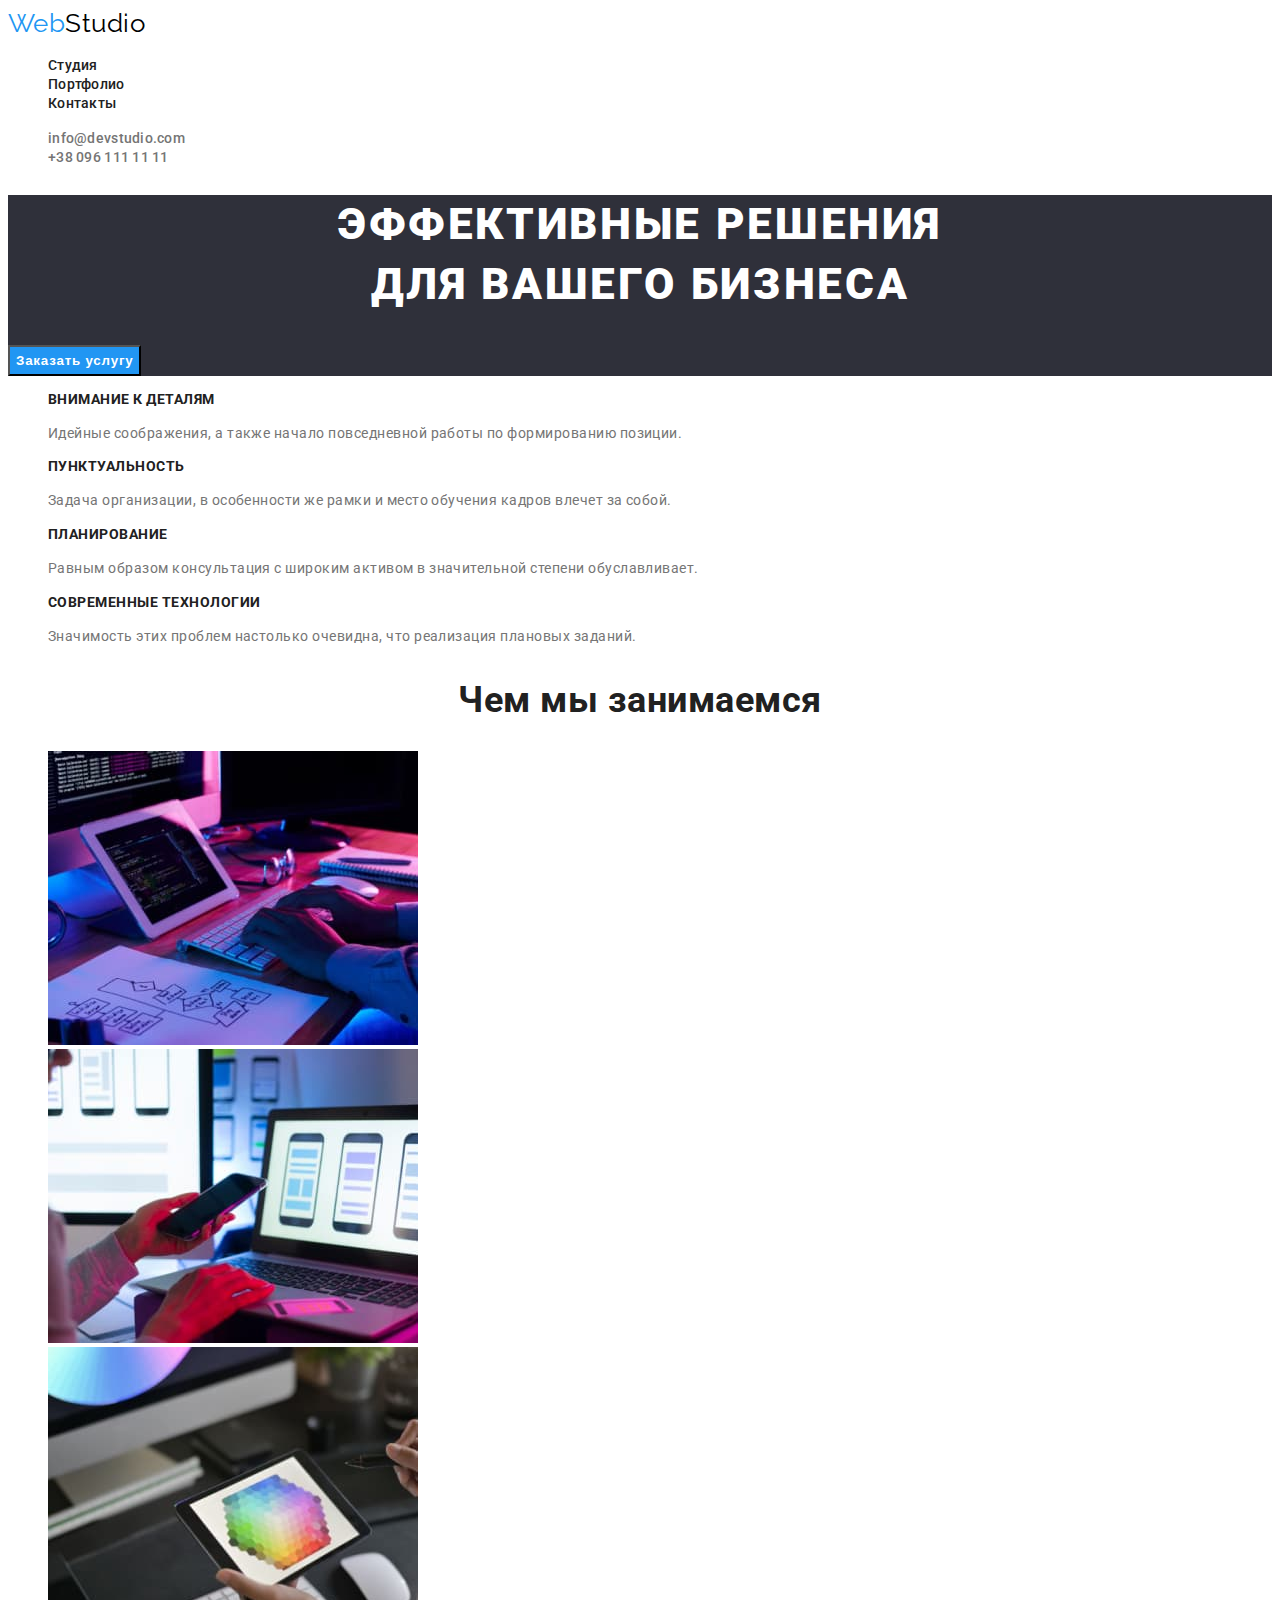
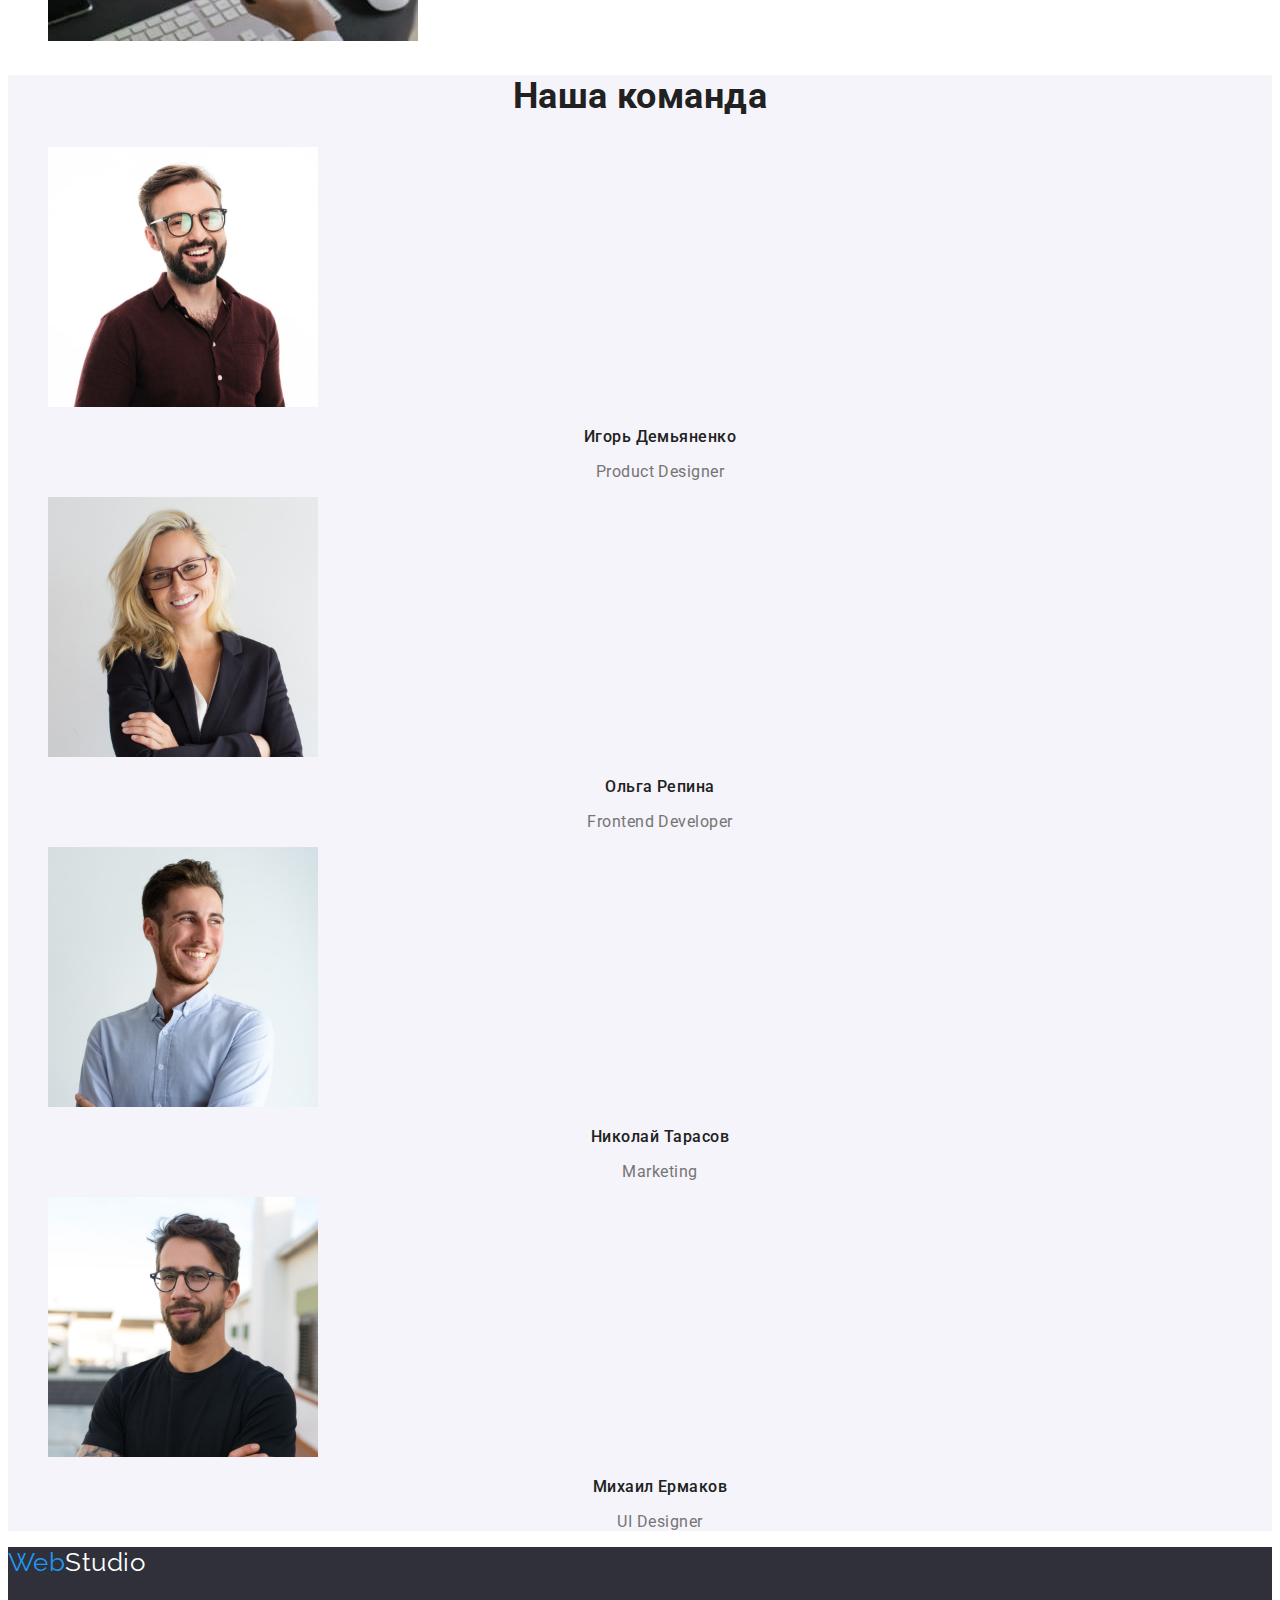
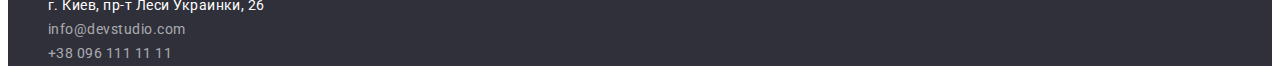
==== index.html @ b795ada8 "copy hw-02" ====
<!DOCTYPE html>
<html lang="ru">

<head>
  <meta charset="UTF-8" />
  <meta http-equiv="X-UA-Compatible" content="IE=edge" />
  <meta name="viewport" content="width=device-width, initial-scale=1.0" />
  <title>WebStudio Портфолио</title>
  <link rel="preconnect" href="https://fonts.gstatic.com" />
  <link href="https://fonts.googleapis.com/css2?family=Raleway:wght@700&family=Roboto:wght@400;500;700;900&display=swap"
    rel="stylesheet" />
  <link rel="stylesheet" href="https://cdnjs.cloudflare.com/ajax/libs/modern-normalize/1.0.0/modern-normalize.min.css"
    integrity="sha512-ISS7cAi1PEhQ8jnbJpJZMd29NlhNj4AWYyLOSp2CE/CsHxTCu+r+t0D2yoJudVrd0/8fTVPUVDzY5Tvli75u/g=="
    crossorigin="anonymous" />
  <link rel="stylesheet" href="./css/styles.css" />
</head>

<body>
  <header class="white-bg">
    <a class="logo" href="./index.html"><span class="l1">Web</span><span class="l2">Studio</span>
    </a>
    <nav>
      <ul class="list">
        <li><a class="nav" href="./index.html">Студия</a></li>
        <li><a class="nav" href="./portfolio.html">Портфолио</a></li>
        <li><a class="nav" href="">Контакты</a></li>
      </ul>
    </nav>
    <ul class="list">
      <li>
        <a class="links-top" href="mailto:info@devstudio.com" target="_blank">info@devstudio.com</a>
      </li>
      <li>
        <a class="links-top" href="tel:+380961111111" target="_blank">+38 096 111 11 11</a>
      </li>
    </ul>
  </header>
  <main>
    <section class="dark-bg">
      <h1 class="ind-h1">
        Эффективные решения<br /><span class="white-space">для вашего бизнеса</span>
      </h1>
      <button class="ind-btn" type="button">Заказать услугу</button>
    </section>
    <section>
      <ul class="list">
        <li>
          <h3 class="ind-list1-h3">Внимание к деталям</h3>
          <p class="ind-list1-p">
            Идейные соображения, а также начало повседневной работы по
            формированию позиции.
          </p>
        </li>
        <li>
          <h3 class="ind-list1-h3">Пунктуальность</h3>
          <p class="ind-list1-p">
            Задача организации, в особенности же рамки и место обучения кадров
            влечет за собой.
          </p>
        </li>
        <li>
          <h3 class="ind-list1-h3">Планирование</h3>
          <p class="ind-list1-p">
            Равным образом консультация с широким активом в значительной
            степени обуславливает.
          </p>
        </li>
        <li>
          <h3 class="ind-list1-h3">Современные технологии</h3>
          <p class="ind-list1-p">
            Значимость этих проблем настолько очевидна, что реализация
            плановых заданий.
          </p>
        </li>
      </ul>
    </section>
    <section>
      <h2 class="ind-h2">Чем мы занимаемся</h2>
      <ul class="list">
        <li>
          <img src="./images/we-do/img-01.jpg" width="370" height="294" alt="Планирование" />
        </li>
        <li>
          <img src="./images/we-do/img-02.jpg" width="370" height="294" alt="Дизайн" />
        </li>
        <li>
          <img src="./images/we-do/img-03.jpg" width="370" height="294" alt="Цвет" />
        </li>
      </ul>
    </section>
    <section class="light-bg">
      <h2 class="ind-h2">Наша команда</h2>
      <ul class="list">
        <li>
          <img src="./images/team/img-01.jpg" width="270" height="260" alt="Игорь Демьяненко" />
          <h3 class="ind-list2-h3">Игорь Демьяненко</h3>
          <p class="ind-list2-p">Product Designer</p>
        </li>
        <li>
          <img src="./images/team/img-02.jpg" width="270" height="260" alt="Ольга Репина" />
          <h3 class="ind-list2-h3">Ольга Репина</h3>
          <p class="ind-list2-p">Frontend Developer</p>
        </li>
        <li>
          <img src="./images/team/img-03.jpg" width="270" height="260" alt="Николай Тарасов" />
          <h3 class="ind-list2-h3">Николай Тарасов</h3>
          <p class="ind-list2-p">Marketing</p>
        </li>
        <li>
          <img src="./images/team/img-04.jpg" width="270" height="260" alt="Михаил Ермаков" />
          <h3 class="ind-list2-h3">Михаил Ермаков</h3>
          <p class="ind-list2-p">UI Designer</p>
        </li>
      </ul>
    </section>
  </main>
  <footer class="dark-bg">
    <a class="logo" href="./index.html"><span class="l1">Web</span><span class="l3">Studio</span>
    </a>
    <address>
      <ul class="list">
        <li>
          <a class="address" href="https://goo.gl/maps/Poxogy9ZwxsRHQay8" target="_blank">г. Киев, пр-т Леси Украинки,
            26</a>
        </li>
        <li>
          <a class="links-bot" href="mailto:info@devstudio.com" target="_blank">info@devstudio.com</a>
        </li>
        <li>
          <a class="links-bot" href="tel:+380961111111" target="_blank">+38 096 111 11 11</a>
        </li>
      </ul>
    </address>
  </footer>
</body>

</html>
---- css/styles.css ----
:root {
  --text-cl: #212121;
  --text-alt-cl: #757575;
  --text-logo-cl: #000000;
  --text-links-cl: #ffffff;
  --text-bot-links-cl: rgba(255, 255, 255, 0.6);
  --text-accent-cl: #2196f3;

  --bg-darck-cl: #2f303a;
  --bg-light-cl: #f5f4fa;
  --bg-white-cl: #ffffff;

  --font-main: "Roboto", Arial, Helvetica, sans-serif;
  --font-logo: "Raleway", Arial, Helvetica, sans-serif;
}

body {
  font-display: optional;
  font-family: var(--font-main);
  letter-spacing: 0.03em;
  color: var(--text-cl);
}

.logo {
  font-family: var(--font-logo);
  font-size: 26px;
  line-height: 1.19;
  text-decoration: none;
}

.logo .l1 {
  color: var(--text-accent-cl);
}

.logo .l2 {
  color: var(--text-logo-cl);
}

.logo .l3 {
  color: var(--text-links-cl);
}

.list {
  list-style: none;
}

.nav {
  font-weight: 500;
  font-size: 14px;
  line-height: 1.14;
  letter-spacing: 0.02em;
  color: inherit;
  text-decoration: none;
}

.nav:hover,
.nav:focus {
  color: var(--text-accent-cl);
}

.links-top {
  font-weight: 500;
  font-size: 14px;
  line-height: 1.14;
  letter-spacing: 0.02em;
  color: var(--text-alt-cl);
  text-decoration: none;
}

.links-top:hover,
.links-top:focus {
  color: var(--text-accent-cl);
}

.white-bg {
  background-color: var(--bg-white-cl);
}
.dark-bg {
  background-color: var(--bg-darck-cl);
}
.light-bg {
  background-color: var(--bg-light-cl);
}

.ind-h1 {
  font-weight: 900;
  font-size: 44px;
  line-height: 1.36;
  text-align: center;
  letter-spacing: 0.06em;
  color: var(--text-links-cl);
  text-transform: uppercase;
}

.white-space {
  white-space: nowrap;
}

.ind-btn {
  font-weight: 700;
  line-height: 1.88;
  display: flex;
  text-align: center;
  letter-spacing: 0.06em;
  color: var(--text-links-cl);
  background-color: var(--text-accent-cl);
  cursor: pointer;
}

.ind-list1-h3 {
  font-weight: 700;
  font-size: 14px;
  line-height: 1.14;
  text-transform: uppercase;
}

.ind-list1-p {
  font-size: 14px;
  line-height: 1.71;
  color: var(--text-alt-cl);
}

.ind-h2 {
  font-size: 36px;
  line-height: 1.17;
  text-align: center;
  font-weight: 700;
}

.ind-list2-h3 {
  font-weight: 500;
  font-size: 16px;
  line-height: 1.19;
  text-align: center;
  letter-spacing: 0.03em;
}

.ind-list2-p {
  line-height: 1.19;
  font-size: 16px;
  text-align: center;
  letter-spacing: 0.03em;
  color: var(--text-alt-cl);
}

.visually-hidden {
  position: absolute !important;
  clip: rect(1px 1px 1px 1px);
  clip: rect(1px, 1px, 1px, 1px);
  padding: 0 !important;
  border: 0 !important;
  height: 1px !important;
  width: 1px !important;
  overflow: hidden;
}

.por_btn {
  font-weight: 500;
  text-align: center;
  line-height: 1.63;
  background-color: var(--bg-light-cl);
  cursor: pointer;
}

.por_btn:hover,
.por_btn:focus {
  background-color: var(--text-accent-cl);
  color: var(--text-links-cl);
}

.por-list1-h2 {
  font-weight: 700;
  font-size: 18px;
  line-height: 2;
  letter-spacing: 0.06em;
}

.por-list1-p {
  font-size: 16px;
  line-height: 1.88;
  letter-spacing: 0.03em;
  color: var(--text-alt-cl);
}

.address {
  font-style: normal;
  font-size: 14px;
  line-height: 1.71;
  color: var(--text-links-cl);
  text-decoration: none;
}

.address:hover,
.address:focus {
  color: var(--text-accent-cl);
}

.links-bot {
  font-style: normal;
  font-size: 14px;
  line-height: 1.71;
  color: var(--text-bot-links-cl);
  text-decoration: none;
}

.links-bot:hover,
.links-bot:focus {
  color: var(--text-accent-cl);
}
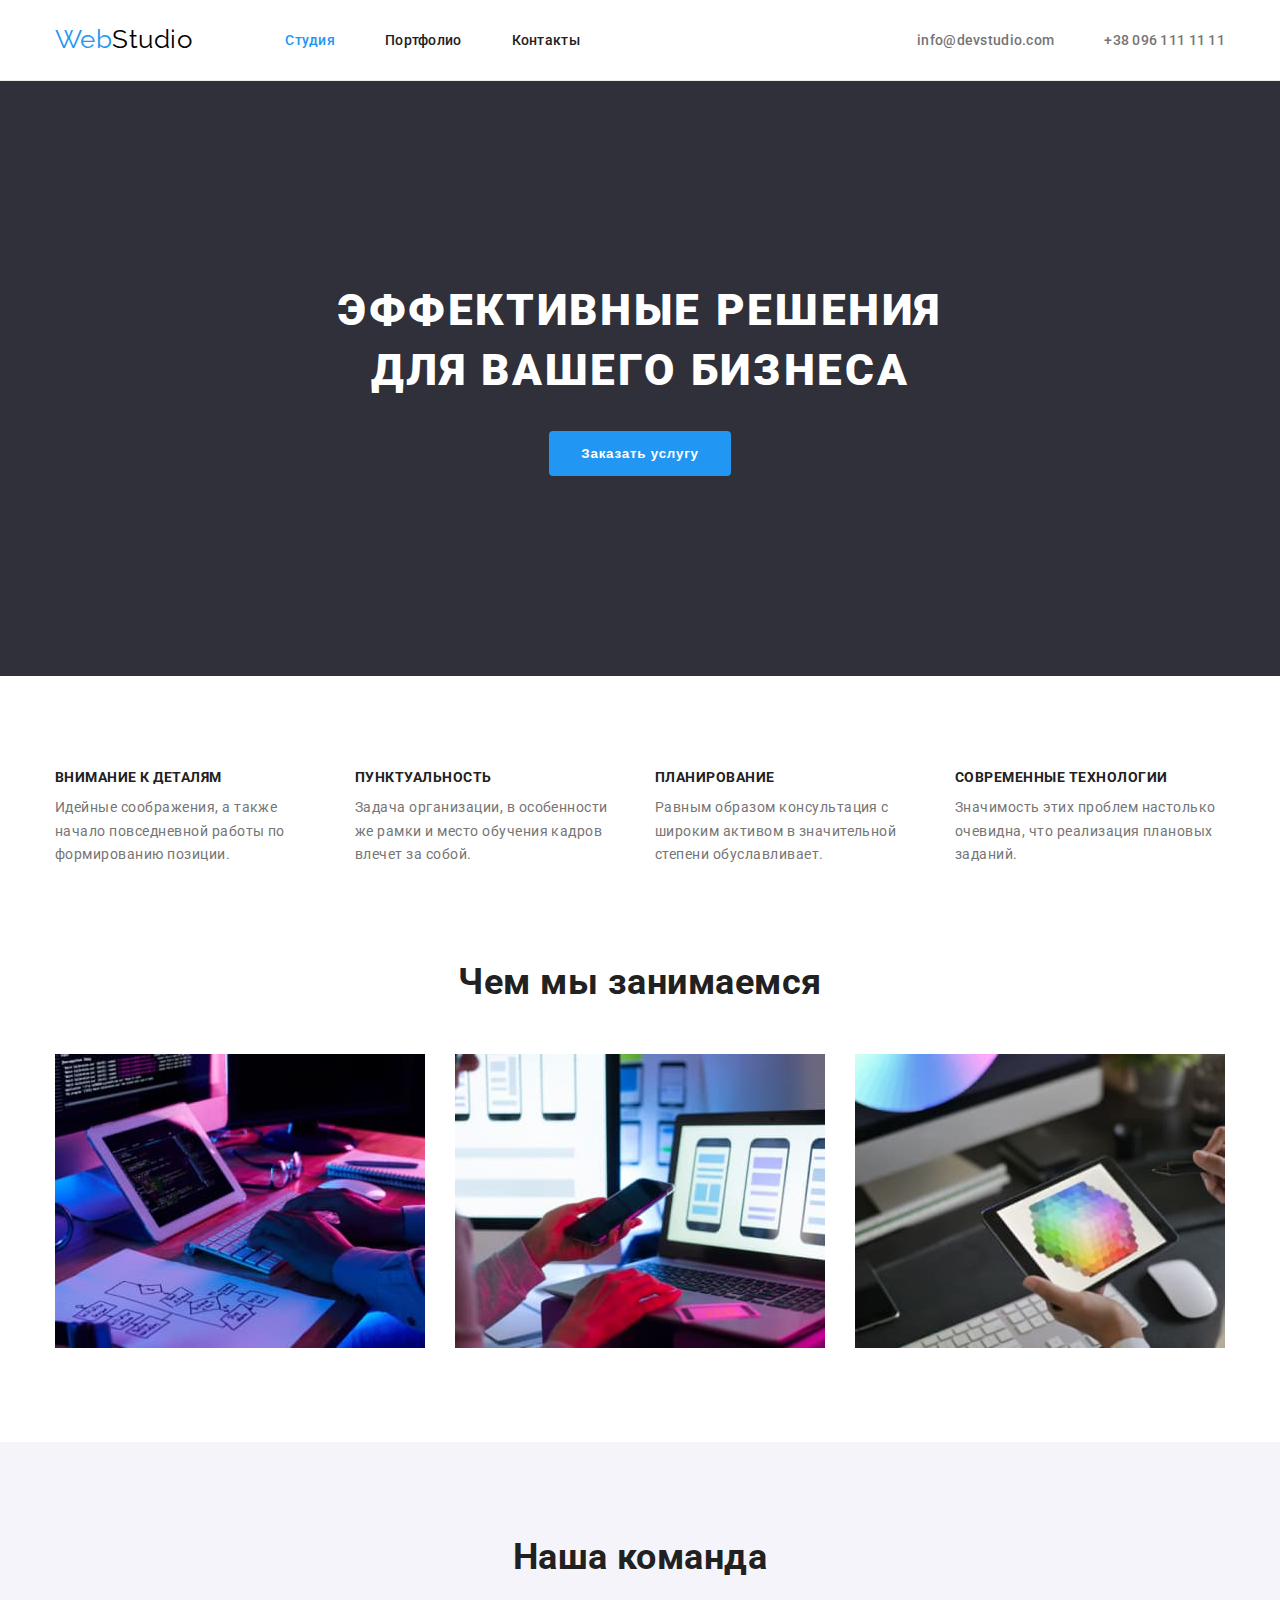
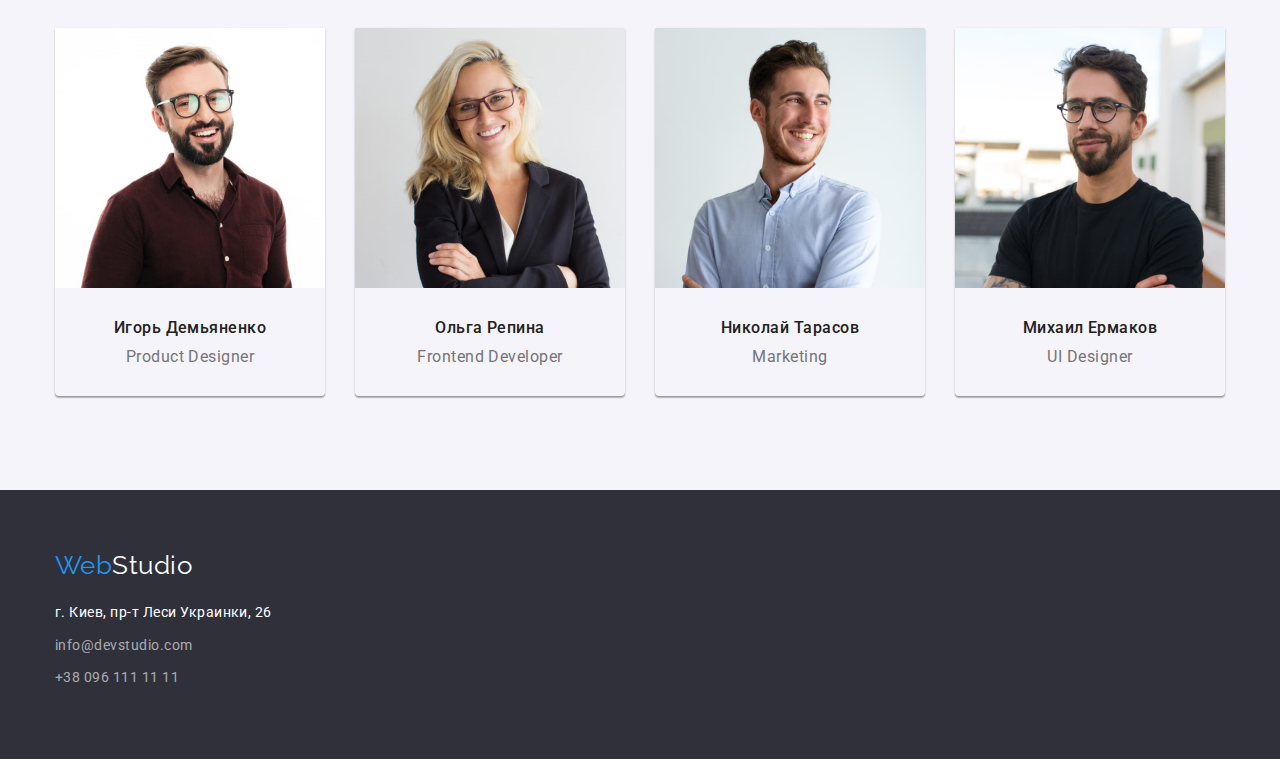
==== commit e5de588e: "hw-03" ====
--- a/index.html
+++ b/index.html
@@ -5,7 +5,7 @@
   <meta charset="UTF-8" />
   <meta http-equiv="X-UA-Compatible" content="IE=edge" />
   <meta name="viewport" content="width=device-width, initial-scale=1.0" />
-  <title>WebStudio Портфолио</title>
+  <title>WebStudio Студия</title>
   <link rel="preconnect" href="https://fonts.gstatic.com" />
   <link href="https://fonts.googleapis.com/css2?family=Raleway:wght@700&family=Roboto:wght@400;500;700;900&display=swap"
     rel="stylesheet" />
@@ -16,122 +16,148 @@
 </head>
 
 <body>
-  <header class="white-bg">
-    <a class="logo" href="./index.html"><span class="l1">Web</span><span class="l2">Studio</span>
-    </a>
-    <nav>
-      <ul class="list">
-        <li><a class="nav" href="./index.html">Студия</a></li>
-        <li><a class="nav" href="./portfolio.html">Портфолио</a></li>
-        <li><a class="nav" href="">Контакты</a></li>
-      </ul>
-    </nav>
-    <ul class="list">
-      <li>
-        <a class="links-top" href="mailto:info@devstudio.com" target="_blank">info@devstudio.com</a>
-      </li>
-      <li>
-        <a class="links-top" href="tel:+380961111111" target="_blank">+38 096 111 11 11</a>
-      </li>
-    </ul>
+  <header class="white-bg page-header">
+    <div class="container">
+      <div class="page-top">
+        <a class="logo " href="./index.html"><span class="l1">Web</span><span class="l2">Studio</span></a>
+        <nav class="">
+          <ul class="list menu">
+            <li class="item"><a class="nav select" href="./index.html">Студия</a></li>
+            <li class="item"><a class="nav" href="./portfolio.html">Портфолио</a></li>
+            <li class="item"><a class="nav" href="">Контакты</a></li>
+          </ul>
+        </nav>
+        <ul class="list contacts-list ">
+          <li class="item">
+            <a class="links-top" href="mailto:info@devstudio.com" target="_blank">info@devstudio.com</a>
+          </li>
+          <li class="item">
+            <a class="links-top" href="tel:+380961111111" target="_blank">+38 096 111 11 11</a>
+          </li>
+        </ul>
+      </div>
+    </div>
   </header>
+
   <main>
-    <section class="dark-bg">
-      <h1 class="ind-h1">
-        Эффективные решения<br /><span class="white-space">для вашего бизнеса</span>
-      </h1>
-      <button class="ind-btn" type="button">Заказать услугу</button>
+    <section class="cta dark-bg">
+      <div class="container">
+        <h1 class="ind-title ">
+          Эффективные решения<br /><span class="white-space">для вашего бизнеса</span>
+        </h1>
+        <button class="ind-btn" type="button">Заказать услугу</button>
+      </div>
     </section>
-    <section>
-      <ul class="list">
-        <li>
-          <h3 class="ind-list1-h3">Внимание к деталям</h3>
-          <p class="ind-list1-p">
-            Идейные соображения, а также начало повседневной работы по
-            формированию позиции.
-          </p>
-        </li>
-        <li>
-          <h3 class="ind-list1-h3">Пунктуальность</h3>
-          <p class="ind-list1-p">
-            Задача организации, в особенности же рамки и место обучения кадров
-            влечет за собой.
-          </p>
-        </li>
-        <li>
-          <h3 class="ind-list1-h3">Планирование</h3>
-          <p class="ind-list1-p">
-            Равным образом консультация с широким активом в значительной
-            степени обуславливает.
-          </p>
-        </li>
-        <li>
-          <h3 class="ind-list1-h3">Современные технологии</h3>
-          <p class="ind-list1-p">
-            Значимость этих проблем настолько очевидна, что реализация
-            плановых заданий.
-          </p>
-        </li>
-      </ul>
+    <section class="section about ">
+      <div class="container">
+        <ul class="list about-list ">
+          <li class="item ">
+            <h3 class="ind-list1-title">Внимание к деталям</h3>
+            <p class="ind-list1-text">
+              Идейные соображения, а также начало повседневной работы по
+              формированию позиции.
+            </p>
+          </li>
+
+          <li class="item ">
+            <h3 class="ind-list1-title">Пунктуальность</h3>
+            <p class="ind-list1-text">
+              Задача организации, в особенности же рамки и место обучения кадров
+              влечет за собой.
+            </p>
+          </li>
+
+          <li class="item ">
+            <h3 class="ind-list1-title">Планирование</h3>
+            <p class="ind-list1-text">
+              Равным образом консультация с широким активом в значительной
+              степени обуславливает.
+            </p>
+          </li>
+
+          <li class="item ">
+            <h3 class="ind-list1-title">Современные технологии</h3>
+            <p class="ind-list1-text">
+              Значимость этих проблем настолько очевидна, что реализация
+              плановых заданий.
+            </p>
+          </li>
+        </ul>
+      </div>
     </section>
-    <section>
-      <h2 class="ind-h2">Чем мы занимаемся</h2>
-      <ul class="list">
-        <li>
-          <img src="./images/we-do/img-01.jpg" width="370" height="294" alt="Планирование" />
-        </li>
-        <li>
-          <img src="./images/we-do/img-02.jpg" width="370" height="294" alt="Дизайн" />
-        </li>
-        <li>
-          <img src="./images/we-do/img-03.jpg" width="370" height="294" alt="Цвет" />
-        </li>
-      </ul>
+    <section class="we-do section">
+      <div class="container ">
+        <h2 class="ind-headline">Чем мы занимаемся</h2>
+        <ul class="list we-do-list">
+          <li class="item ">
+            <img src="./images/we-do/img-01.jpg" alt="Планирование" />
+          </li>
+
+          <li class="item ">
+            <img src="./images/we-do/img-02.jpg" alt="Дизайн" />
+          </li>
+
+          <li class="item ">
+            <img src="./images/we-do/img-03.jpg" alt="Цвет" />
+          </li>
+        </ul>
+      </div>
     </section>
-    <section class="light-bg">
-      <h2 class="ind-h2">Наша команда</h2>
-      <ul class="list">
-        <li>
-          <img src="./images/team/img-01.jpg" width="270" height="260" alt="Игорь Демьяненко" />
-          <h3 class="ind-list2-h3">Игорь Демьяненко</h3>
-          <p class="ind-list2-p">Product Designer</p>
-        </li>
-        <li>
-          <img src="./images/team/img-02.jpg" width="270" height="260" alt="Ольга Репина" />
-          <h3 class="ind-list2-h3">Ольга Репина</h3>
-          <p class="ind-list2-p">Frontend Developer</p>
-        </li>
-        <li>
-          <img src="./images/team/img-03.jpg" width="270" height="260" alt="Николай Тарасов" />
-          <h3 class="ind-list2-h3">Николай Тарасов</h3>
-          <p class="ind-list2-p">Marketing</p>
-        </li>
-        <li>
-          <img src="./images/team/img-04.jpg" width="270" height="260" alt="Михаил Ермаков" />
-          <h3 class="ind-list2-h3">Михаил Ермаков</h3>
-          <p class="ind-list2-p">UI Designer</p>
-        </li>
-      </ul>
+    <section class="team section light-bg">
+      <div class="container">
+        <h2 class="ind-headline ">Наша команда</h2>
+        <ul class="list team-list">
+          <li class="item">
+            <img class="item-img" src="./images/team/img-01.jpg" alt="Игорь Демьяненко" />
+            <h3 class="ind-list2-title">Игорь Демьяненко</h3>
+            <p class="ind-list2-text">Product Designer</p>
+          </li>
+
+          <li class="item">
+            <img class="item-img" src="./images/team/img-02.jpg" alt="Ольга Репина" />
+            <h3 class="ind-list2-title">Ольга Репина</h3>
+            <p class="ind-list2-text">Frontend Developer</p>
+          </li>
+
+          <li class="item">
+            <img class="item-img" src="./images/team/img-03.jpg" alt="Николай Тарасов" />
+            <h3 class="ind-list2-title">Николай Тарасов</h3>
+            <p class="ind-list2-text">Marketing</p>
+          </li>
+
+          <li class="item">
+            <img class="item-img" src="./images/team/img-04.jpg" alt="Михаил Ермаков" />
+            <h3 class="ind-list2-title">Михаил Ермаков</h3>
+            <p class="ind-list2-text">UI Designer</p>
+          </li>
+        </ul>
+      </div>
     </section>
   </main>
-  <footer class="dark-bg">
-    <a class="logo" href="./index.html"><span class="l1">Web</span><span class="l3">Studio</span>
-    </a>
-    <address>
-      <ul class="list">
-        <li>
-          <a class="address" href="https://goo.gl/maps/Poxogy9ZwxsRHQay8" target="_blank">г. Киев, пр-т Леси Украинки,
-            26</a>
-        </li>
-        <li>
-          <a class="links-bot" href="mailto:info@devstudio.com" target="_blank">info@devstudio.com</a>
-        </li>
-        <li>
-          <a class="links-bot" href="tel:+380961111111" target="_blank">+38 096 111 11 11</a>
-        </li>
-      </ul>
-    </address>
+
+  <footer class="dark-bg footer-info">
+    <div class="container">
+      <a class="logo-bot" href="./index.html"><span class="l1">Web</span><span class="l3">Studio</span>
+      </a>
+      <address>
+        <ul class="list">
+          <li class="item">
+            <a class="address" href="https://goo.gl/maps/Poxogy9ZwxsRHQay8" target="_blank">г. Киев, пр-т Леси Украинки,
+              26</a>
+          </li>
+
+          <li class="item">
+            <a class="links-bot" href="mailto:info@devstudio.com" target="_blank">info@devstudio.com</a>
+          </li>
+
+          <li class="item">
+            <a class="links-bot" href="tel:+380961111111" target="_blank">+38 096 111 11 11</a>
+          </li>
+        </ul>
+      </address>
+    </div>
   </footer>
+
 </body>
 
 </html>--- a/css/styles.css
+++ b/css/styles.css
@@ -10,6 +10,15 @@
   --bg-light-cl: #f5f4fa;
   --bg-white-cl: #ffffff;
 
+  --border-por-box: rgba(238, 238, 238, 1);
+  --border-header-box: rgba(236, 236, 236, 1);
+  --shadow-item-box: 0px 1px 3px rgba(0, 0, 0, 0.12),
+    0px 1px 1px rgba(0, 0, 0, 0.14), 0px 2px 1px rgba(0, 0, 0, 0.2);
+
+  --padding-footer: 60px;
+  --padding-section: 94px;
+  --margin-left-li: 30px;
+
   --font-main: "Roboto", Arial, Helvetica, sans-serif;
   --font-logo: "Raleway", Arial, Helvetica, sans-serif;
 }
@@ -21,11 +30,52 @@
   color: var(--text-cl);
 }
 
+html {
+  box-sizing: border-box;
+}
+
+*,
+*::before,
+*::after {
+  box-sizing: inherit;
+  padding: 0;
+  margin: 0;
+}
+
+h1,
+h2,
+h3,
+h4,
+h5,
+h6,
+p {
+  margin: 0;
+}
+
+img {
+  display: block;
+  max-width: 100%;
+  height: auto;
+}
+
 .logo {
   font-family: var(--font-logo);
   font-size: 26px;
   line-height: 1.19;
   text-decoration: none;
+  margin-right: 93px;
+  display: flex;
+  align-items: center;
+}
+
+.logo-bot {
+  font-family: var(--font-logo);
+  font-size: 26px;
+  line-height: 1.19;
+  text-decoration: none;
+  display: flex;
+  align-items: center;
+  margin-bottom: 20px;
 }
 
 .logo .l1 {
@@ -36,12 +86,18 @@
   color: var(--text-logo-cl);
 }
 
-.logo .l3 {
+.logo-bot .l1 {
+  color: var(--text-accent-cl);
+}
+
+.logo-bot .l3 {
   color: var(--text-links-cl);
 }
 
 .list {
   list-style: none;
+  margin: 0;
+  padding-left: 0;
 }
 
 .nav {
@@ -53,8 +109,16 @@
   text-decoration: none;
 }
 
+.nav:active {
+  color: var(--text-accent-cl);
+}
+
 .nav:hover,
 .nav:focus {
+  color: var(--text-accent-cl);
+}
+
+.select {
   color: var(--text-accent-cl);
 }
 
@@ -82,7 +146,7 @@
   background-color: var(--bg-light-cl);
 }
 
-.ind-h1 {
+.ind-title {
   font-weight: 900;
   font-size: 44px;
   line-height: 1.36;
@@ -90,6 +154,7 @@
   letter-spacing: 0.06em;
   color: var(--text-links-cl);
   text-transform: uppercase;
+  margin-bottom: 30px;
 }
 
 .white-space {
@@ -97,6 +162,8 @@
 }
 
 .ind-btn {
+  border: none;
+  border-radius: 4px;
   font-weight: 700;
   line-height: 1.88;
   display: flex;
@@ -105,42 +172,49 @@
   color: var(--text-links-cl);
   background-color: var(--text-accent-cl);
   cursor: pointer;
-}
-
-.ind-list1-h3 {
+  padding: 10px 32px;
+  margin-left: auto;
+  margin-right: auto;
+}
+
+.ind-list1-title {
+  margin-bottom: 10px;
   font-weight: 700;
   font-size: 14px;
   line-height: 1.14;
   text-transform: uppercase;
 }
 
-.ind-list1-p {
+.ind-list1-text {
   font-size: 14px;
   line-height: 1.71;
   color: var(--text-alt-cl);
 }
 
-.ind-h2 {
+.ind-headline {
   font-size: 36px;
   line-height: 1.17;
   text-align: center;
   font-weight: 700;
-}
-
-.ind-list2-h3 {
+  margin-bottom: 50px;
+}
+
+.ind-list2-title {
   font-weight: 500;
   font-size: 16px;
   line-height: 1.19;
   text-align: center;
   letter-spacing: 0.03em;
-}
-
-.ind-list2-p {
+  margin-bottom: 10px;
+}
+
+.ind-list2-text {
   line-height: 1.19;
   font-size: 16px;
   text-align: center;
   letter-spacing: 0.03em;
   color: var(--text-alt-cl);
+  margin-bottom: 30px;
 }
 
 .visually-hidden {
@@ -154,28 +228,32 @@
   overflow: hidden;
 }
 
-.por_btn {
+.por-btn {
+  border: none;
+  border-radius: 4px;
   font-weight: 500;
   text-align: center;
   line-height: 1.63;
   background-color: var(--bg-light-cl);
   cursor: pointer;
-}
-
-.por_btn:hover,
-.por_btn:focus {
+  padding: 6px 22px;
+}
+
+.por-btn:hover,
+.por-btn:focus {
   background-color: var(--text-accent-cl);
   color: var(--text-links-cl);
 }
 
-.por-list1-h2 {
+.por-list1-title {
   font-weight: 700;
   font-size: 18px;
   line-height: 2;
   letter-spacing: 0.06em;
-}
-
-.por-list1-p {
+  margin-bottom: 4px;
+}
+
+.por-list1-text {
   font-size: 16px;
   line-height: 1.88;
   letter-spacing: 0.03em;
@@ -207,3 +285,152 @@
 .links-bot:focus {
   color: var(--text-accent-cl);
 }
+
+/* hw-03 */
+
+.container {
+  width: 1200px;
+  padding-left: 15px;
+  padding-right: 15px;
+  margin-left: auto;
+  margin-right: auto;
+}
+
+.outr {
+  outline: 3px solid red;
+}
+.outb {
+  outline: 3px solid blue;
+}
+
+.page-top {
+  display: flex;
+  align-items: center;
+}
+
+.page-header {
+  padding-top: 24px;
+  padding-bottom: 25px;
+  border-bottom: 1px solid var(--border-header-box);
+}
+
+.menu {
+  display: flex;
+  align-items: center;
+}
+
+.menu .item:not(:last-child) {
+  margin-right: 50px;
+}
+
+.contacts-list {
+  display: flex;
+  margin-left: auto;
+  padding: 0;
+}
+
+.contacts-list .item:not(:last-child) {
+  margin-right: 50px;
+}
+
+.cta {
+  padding-top: 200px;
+  padding-bottom: 200px;
+}
+
+.section {
+  padding-top: var(--padding-section);
+}
+
+/* .about {
+  padding-bottom: var(--padding-section);
+} */
+
+.about-list {
+  display: flex;
+  flex-wrap: wrap;
+  margin-left: calc(-1 * var(--margin-left-li));
+}
+
+.about-list > .item {
+  flex-basis: calc(100% / 4 - var(--margin-left-li));
+  margin-left: var(--margin-left-li);
+}
+
+.we-do {
+  padding-bottom: var(--padding-section);
+}
+
+.we-do-list {
+  display: flex;
+  flex-wrap: wrap;
+  margin-left: calc(-1 * var(--margin-left-li));
+}
+
+.we-do-list .item {
+  flex-basis: calc(100% / 3 - var(--margin-left-li));
+  margin-left: var(--margin-left-li);
+}
+
+.team {
+  padding-bottom: var(--padding-section);
+}
+
+.team-list {
+  display: flex;
+  flex-wrap: wrap;
+  margin-left: calc(-1 * var(--margin-left-li));
+}
+
+.team-list .item {
+  flex-basis: calc(100% / 4 - var(--margin-left-li));
+  margin-left: var(--margin-left-li);
+  box-shadow: var(--shadow-item-box);
+  border-radius: 0px 0px 4px 4px;
+  overflow: hidden;
+}
+
+.team-list .item .item-img {
+  margin-bottom: 30px;
+}
+
+.footer-info {
+  padding-top: var(--padding-footer);
+  padding-bottom: var(--padding-footer);
+}
+
+address .item {
+  margin-bottom: 9px;
+}
+
+.portfolio {
+  padding-bottom: var(--padding-section);
+}
+
+.btn-list {
+  display: flex;
+  justify-content: center;
+  margin-bottom: 50px;
+}
+
+.btn-list .item {
+  margin-right: 8px;
+}
+
+.por-list1 {
+  display: flex;
+  flex-wrap: wrap;
+  margin-left: calc(-1 * var(--margin-left-li));
+  margin-top: calc(-1 * var(--margin-left-li));
+}
+
+.por-list1 .item {
+  flex-basis: calc(100% / 3 - var(--margin-left-li));
+  margin-left: var(--margin-left-li);
+  margin-top: var(--margin-left-li);
+  border: 1px solid rgba(238, 238, 238, 1);
+}
+
+.description {
+  padding: 20px 24px;
+}
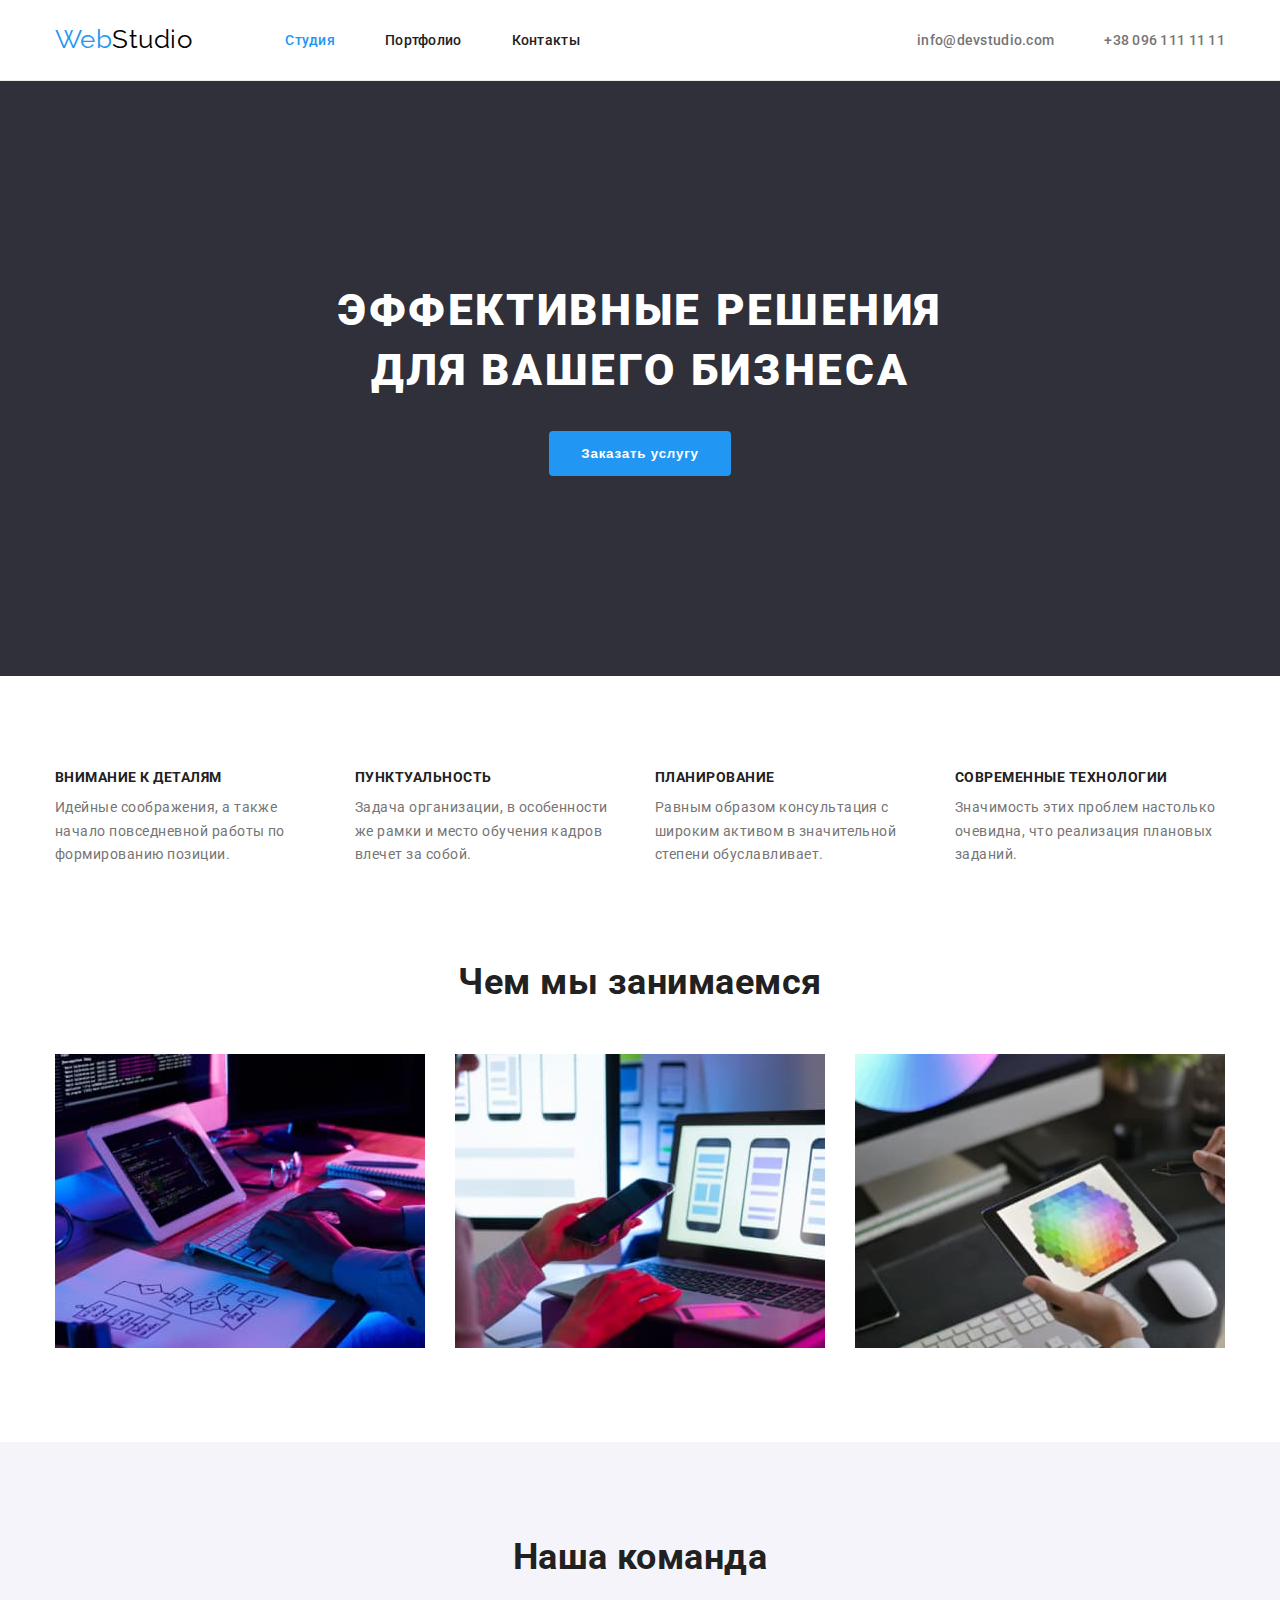
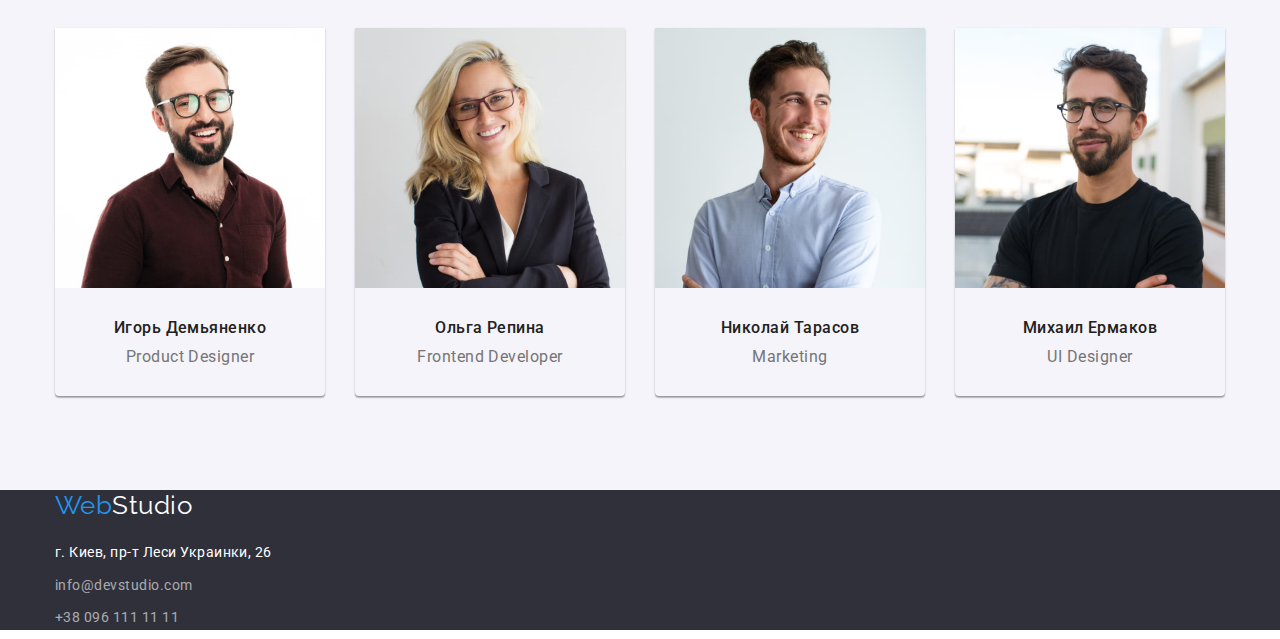
==== commit fc5667f8: "fixed team cards in index.html" ====
--- a/index.html
+++ b/index.html
@@ -52,37 +52,45 @@
       <div class="container">
         <ul class="list about-list ">
           <li class="item ">
+
             <h3 class="ind-list1-title">Внимание к деталям</h3>
             <p class="ind-list1-text">
               Идейные соображения, а также начало повседневной работы по
               формированию позиции.
             </p>
+
           </li>
 
           <li class="item ">
+
             <h3 class="ind-list1-title">Пунктуальность</h3>
             <p class="ind-list1-text">
               Задача организации, в особенности же рамки и место обучения кадров
               влечет за собой.
             </p>
+
           </li>
 
           <li class="item ">
+
             <h3 class="ind-list1-title">Планирование</h3>
             <p class="ind-list1-text">
               Равным образом консультация с широким активом в значительной
               степени обуславливает.
             </p>
+
           </li>
 
           <li class="item ">
+
             <h3 class="ind-list1-title">Современные технологии</h3>
             <p class="ind-list1-text">
               Значимость этих проблем настолько очевидна, что реализация
               плановых заданий.
             </p>
-          </li>
-        </ul>
+      </div>
+      </li>
+      </ul>
       </div>
     </section>
     <section class="we-do section">
@@ -109,26 +117,34 @@
         <ul class="list team-list">
           <li class="item">
             <img class="item-img" src="./images/team/img-01.jpg" alt="Игорь Демьяненко" />
-            <h3 class="ind-list2-title">Игорь Демьяненко</h3>
-            <p class="ind-list2-text">Product Designer</p>
+            <div class="content">
+              <h3 class="ind-list2-title">Игорь Демьяненко</h3>
+              <p class="ind-list2-text">Product Designer</p>
+            </div>
           </li>
 
           <li class="item">
             <img class="item-img" src="./images/team/img-02.jpg" alt="Ольга Репина" />
-            <h3 class="ind-list2-title">Ольга Репина</h3>
-            <p class="ind-list2-text">Frontend Developer</p>
+            <div class="content">
+              <h3 class="ind-list2-title">Ольга Репина</h3>
+              <p class="ind-list2-text">Frontend Developer</p>
+            </div>
           </li>
 
           <li class="item">
             <img class="item-img" src="./images/team/img-03.jpg" alt="Николай Тарасов" />
-            <h3 class="ind-list2-title">Николай Тарасов</h3>
-            <p class="ind-list2-text">Marketing</p>
+            <div class="content">
+              <h3 class="ind-list2-title">Николай Тарасов</h3>
+              <p class="ind-list2-text">Marketing</p>
+            </div>
           </li>
 
           <li class="item">
             <img class="item-img" src="./images/team/img-04.jpg" alt="Михаил Ермаков" />
-            <h3 class="ind-list2-title">Михаил Ермаков</h3>
-            <p class="ind-list2-text">UI Designer</p>
+            <div class="content">
+              <h3 class="ind-list2-title">Михаил Ермаков</h3>
+              <p class="ind-list2-text">UI Designer</p>
+            </div>
           </li>
         </ul>
       </div>
--- a/css/styles.css
+++ b/css/styles.css
@@ -214,7 +214,6 @@
   text-align: center;
   letter-spacing: 0.03em;
   color: var(--text-alt-cl);
-  margin-bottom: 30px;
 }
 
 .visually-hidden {
@@ -390,11 +389,16 @@
   overflow: hidden;
 }
 
-.team-list .item .item-img {
+.team .content {
+  padding-top: 30px;
+  padding-bottom: 30px;
+}
+
+/* .team-list .item .item-img {
   margin-bottom: 30px;
-}
-
-.footer-info {
+} */
+
+.team .content .footer-info {
   padding-top: var(--padding-footer);
   padding-bottom: var(--padding-footer);
 }
@@ -428,9 +432,9 @@
   flex-basis: calc(100% / 3 - var(--margin-left-li));
   margin-left: var(--margin-left-li);
   margin-top: var(--margin-left-li);
-  border: 1px solid rgba(238, 238, 238, 1);
 }
 
 .description {
   padding: 20px 24px;
-}
+  border: 1px solid rgba(238, 238, 238, 1);
+}
